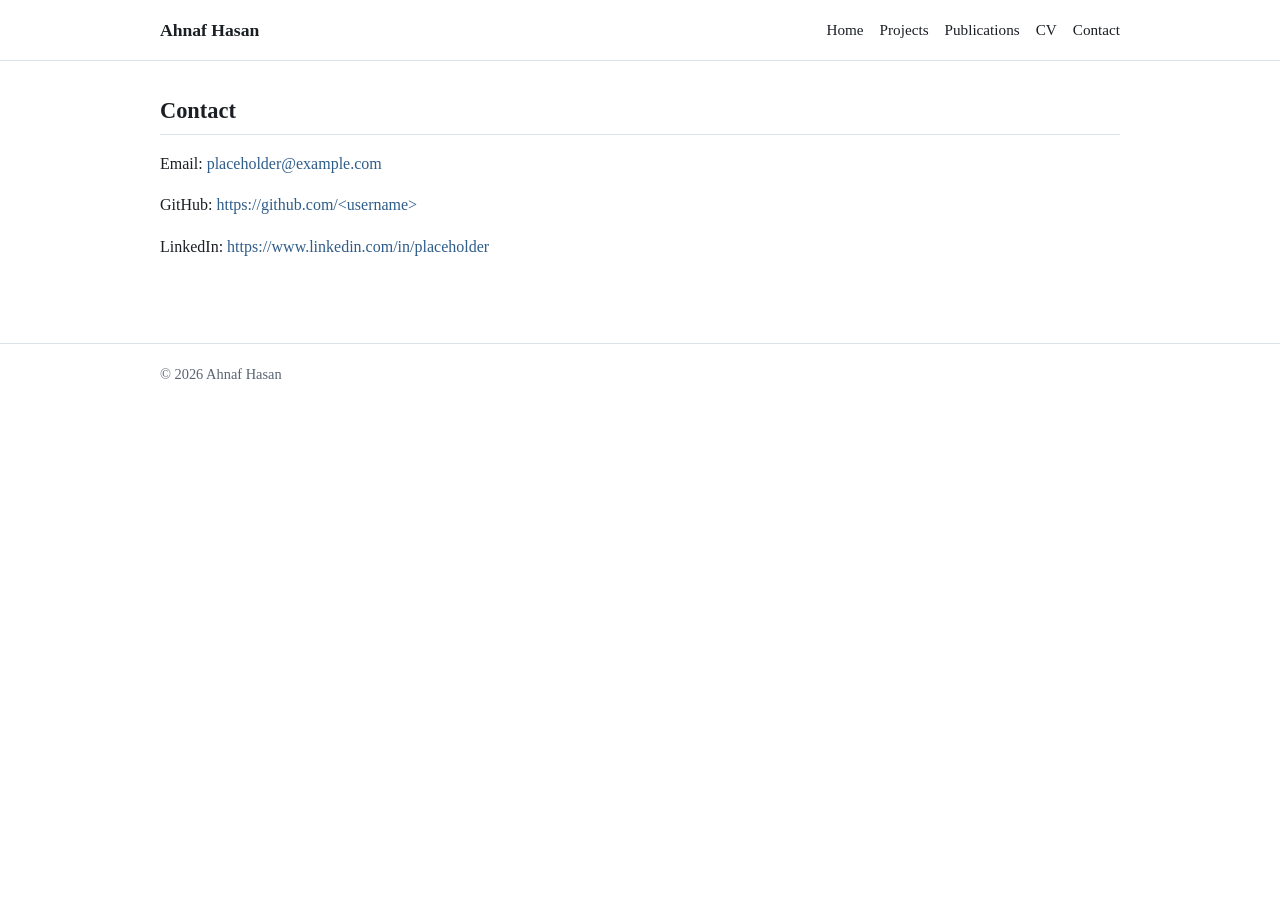
==== contact.html @ 8597c5fa "Initial academic portfolio site" ====
﻿<!DOCTYPE html>
<html lang="en">
<head>
  <meta charset="UTF-8">
  <meta name="viewport" content="width=device-width, initial-scale=1.0">
  <title>Ahnaf Hasan | Contact</title>
  <link rel="stylesheet" href="assets/css/style.css">
</head>
<body>
  <header class="site-header">
    <div class="container nav">
      <div class="nav-name">Ahnaf Hasan</div>
      <nav class="nav-links" aria-label="Main navigation">
        <a href="index.html">Home</a>
        <a href="projects.html">Projects</a>
        <a href="publications.html">Publications</a>
        <a href="cv.html">CV</a>
        <a href="contact.html">Contact</a>
      </nav>
    </div>
  </header>
  <main>
    <div class="container">
      <section>
        <h2>Contact</h2>
        <p>Email: <a href="mailto:placeholder@example.com">placeholder@example.com</a></p>
        <p>GitHub: <a href="https://github.com/<username>">https://github.com/&lt;username&gt;</a></p>
        <p>LinkedIn: <a href="https://www.linkedin.com/in/placeholder">https://www.linkedin.com/in/placeholder</a></p>
      </section>
    </div>
  </main>
  <footer class="footer">
    <div class="container">&copy; 2026 Ahnaf Hasan</div>
  </footer>
</body>
</html>
---- assets/css/style.css ----
﻿:root {
  --bg: #ffffff;
  --text: #1b1f24;
  --muted: #5a6472;
  --accent: #2f5d8a;
  --border: #dde3ea;
  --card: #f8fafc;
}

* {
  box-sizing: border-box;
}

body {
  margin: 0;
  font-family: Georgia, "Times New Roman", serif;
  color: var(--text);
  background: var(--bg);
  line-height: 1.6;
}

a {
  color: var(--accent);
  text-decoration: none;
}

a:hover {
  text-decoration: underline;
}

.container {
  width: min(960px, 92%);
  margin: 0 auto;
}

.site-header {
  border-bottom: 1px solid var(--border);
  background: var(--bg);
}

.nav {
  display: flex;
  justify-content: space-between;
  align-items: center;
  padding: 1rem 0;
  gap: 1rem;
}

.nav-name {
  font-size: 1.1rem;
  font-weight: 600;
}

.nav-links {
  display: flex;
  flex-wrap: wrap;
  gap: 1rem;
}

.nav-links a {
  color: var(--text);
  font-size: 0.95rem;
}

main {
  padding: 2rem 0 3rem;
}

.hero {
  display: grid;
  grid-template-columns: 1.6fr 1fr;
  gap: 2rem;
  align-items: center;
  margin-bottom: 2.5rem;
}

.hero h1 {
  margin: 0 0 0.3rem;
  font-size: clamp(1.8rem, 4vw, 2.5rem);
}

.hero .title {
  margin: 0 0 1rem;
  color: var(--muted);
  font-size: 1.1rem;
}

.hero img {
  width: 100%;
  max-width: 280px;
  border: 1px solid var(--border);
  border-radius: 6px;
  display: block;
  margin-left: auto;
}

section {
  margin-bottom: 2.2rem;
}

h2 {
  margin: 0 0 0.8rem;
  font-size: 1.4rem;
  border-bottom: 1px solid var(--border);
  padding-bottom: 0.3rem;
}

ul {
  padding-left: 1.2rem;
  margin: 0.4rem 0 0;
}

.project-grid {
  display: grid;
  grid-template-columns: repeat(auto-fit, minmax(240px, 1fr));
  gap: 1rem;
}

.card {
  background: var(--card);
  border: 1px solid var(--border);
  border-radius: 8px;
  padding: 1rem;
}

.card h3 {
  margin-top: 0;
  margin-bottom: 0.5rem;
  font-size: 1.1rem;
}

.card p {
  margin: 0.4rem 0 0.7rem;
  color: var(--muted);
}

.link-row {
  display: flex;
  flex-wrap: wrap;
  gap: 0.8rem;
  font-size: 0.95rem;
}

.pub-list {
  list-style: none;
  padding: 0;
  margin: 0;
}

.pub-item {
  padding: 0.9rem 0;
  border-bottom: 1px solid var(--border);
}

.pub-item:last-child {
  border-bottom: 0;
}

.pub-title {
  font-weight: 600;
}

.footer {
  border-top: 1px solid var(--border);
  padding: 1.2rem 0;
  color: var(--muted);
  font-size: 0.9rem;
}

.cv-frame {
  width: 100%;
  min-height: 70vh;
  border: 1px solid var(--border);
}

@media (max-width: 760px) {
  .hero {
    grid-template-columns: 1fr;
  }

  .hero img {
    margin: 0;
    max-width: 220px;
  }
}
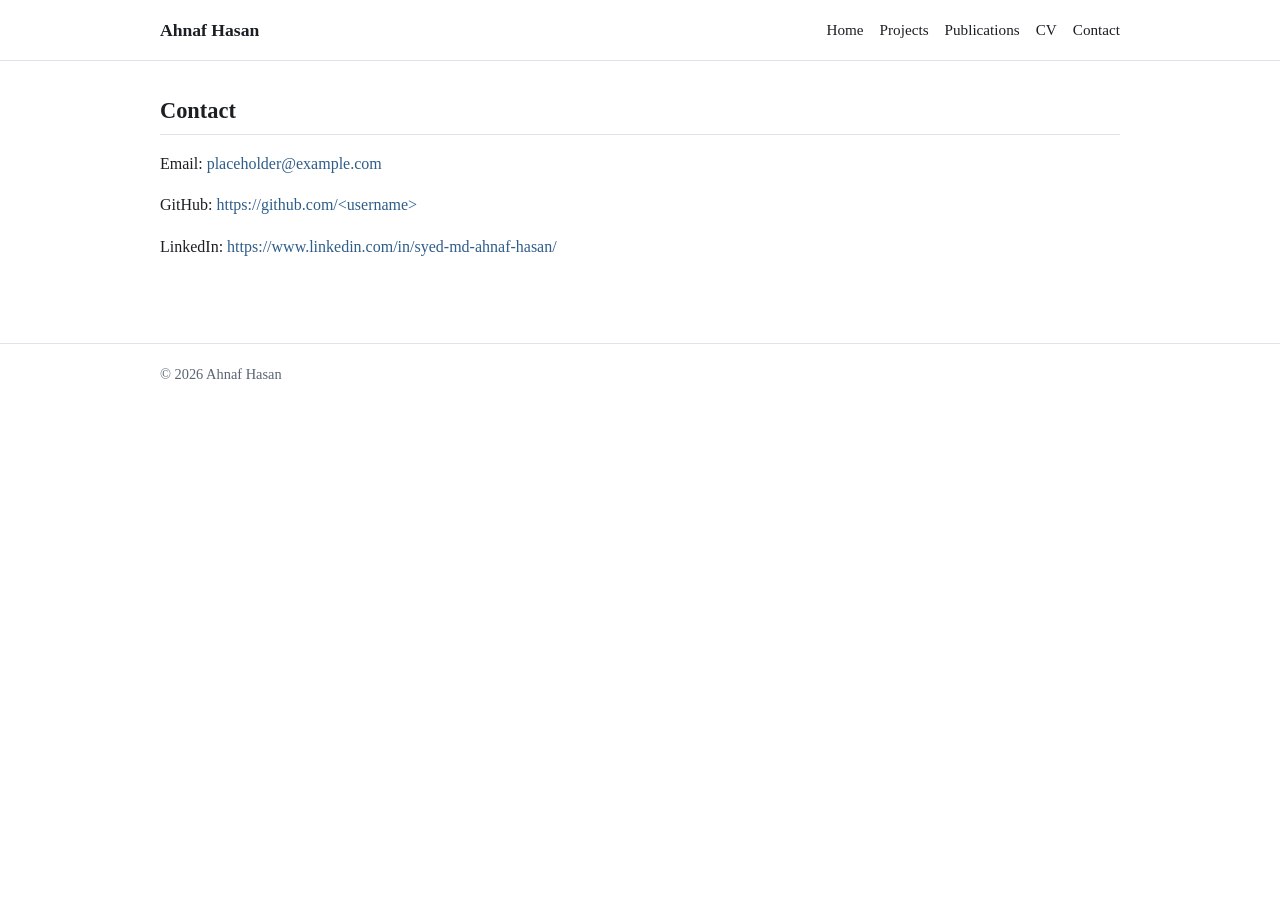
==== commit 264c9af2: "Update LinkedIn contact URL" ====
--- a/contact.html
+++ b/contact.html
@@ -25,7 +25,7 @@
         <h2>Contact</h2>
         <p>Email: <a href="mailto:placeholder@example.com">placeholder@example.com</a></p>
         <p>GitHub: <a href="https://github.com/<username>">https://github.com/&lt;username&gt;</a></p>
-        <p>LinkedIn: <a href="https://www.linkedin.com/in/placeholder">https://www.linkedin.com/in/placeholder</a></p>
+        <p>LinkedIn: <a href="https://www.linkedin.com/in/syed-md-ahnaf-hasan/">https://www.linkedin.com/in/syed-md-ahnaf-hasan/</a></p>
       </section>
     </div>
   </main>
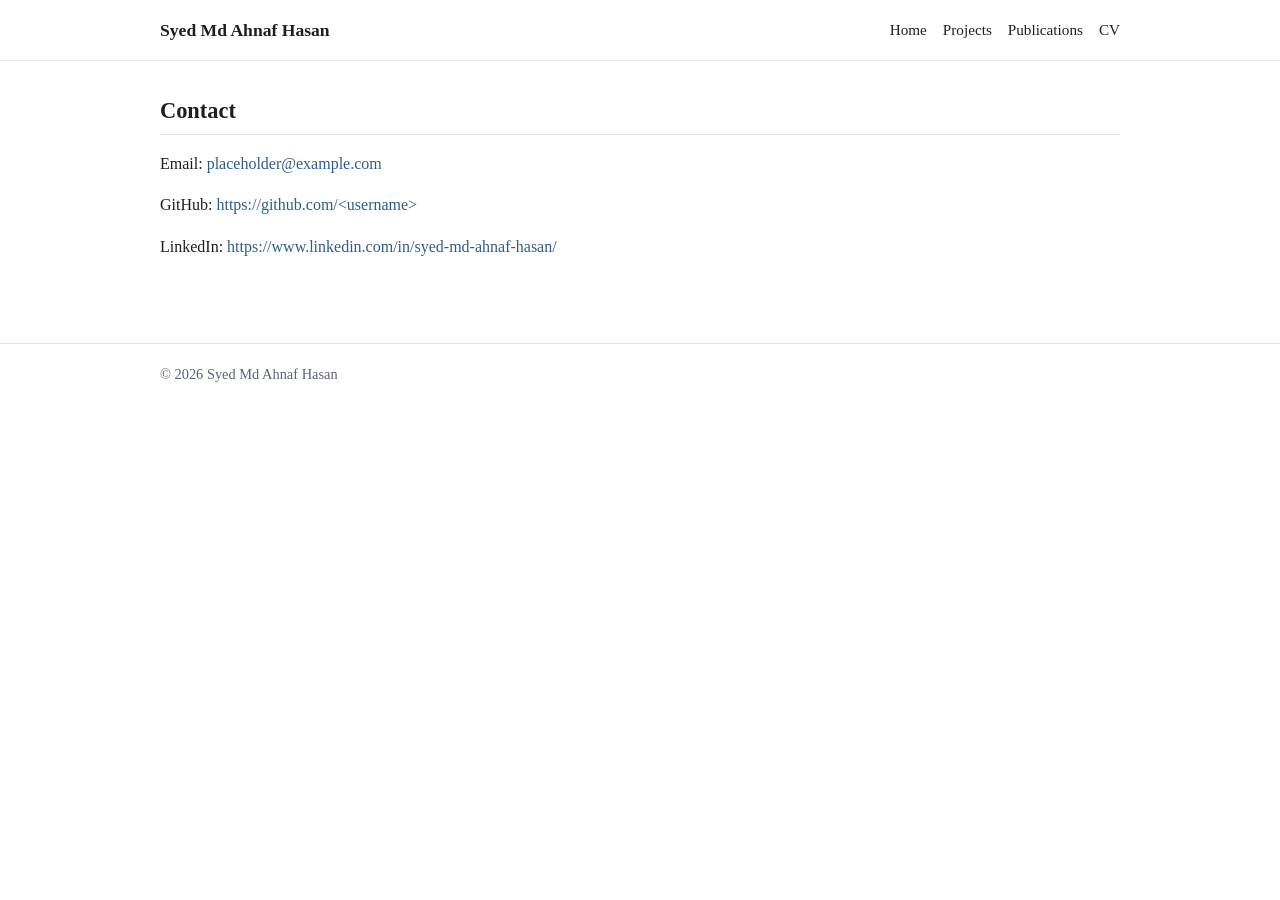
==== commit 5a51c326: "Remove contact tab and add home social icons" ====
--- a/contact.html
+++ b/contact.html
@@ -3,19 +3,19 @@
 <head>
   <meta charset="UTF-8">
   <meta name="viewport" content="width=device-width, initial-scale=1.0">
-  <title>Ahnaf Hasan | Contact</title>
+  <title>Syed Md Ahnaf Hasan | Contact</title>
   <link rel="stylesheet" href="assets/css/style.css">
 </head>
 <body>
   <header class="site-header">
     <div class="container nav">
-      <div class="nav-name">Ahnaf Hasan</div>
+      <div class="nav-name">Syed Md Ahnaf Hasan</div>
       <nav class="nav-links" aria-label="Main navigation">
         <a href="index.html">Home</a>
         <a href="projects.html">Projects</a>
         <a href="publications.html">Publications</a>
         <a href="cv.html">CV</a>
-        <a href="contact.html">Contact</a>
+
       </nav>
     </div>
   </header>
@@ -30,7 +30,7 @@
     </div>
   </main>
   <footer class="footer">
-    <div class="container">&copy; 2026 Ahnaf Hasan</div>
+    <div class="container">&copy; 2026 Syed Md Ahnaf Hasan</div>
   </footer>
 </body>
 </html>
--- a/assets/css/style.css
+++ b/assets/css/style.css
@@ -85,6 +85,36 @@
   font-size: 1.1rem;
 }
 
+.social-links {
+  display: flex;
+  gap: 0.75rem;
+  margin-top: 1rem;
+}
+
+.social-link {
+  width: 2.2rem;
+  height: 2.2rem;
+  border: 1px solid var(--border);
+  border-radius: 999px;
+  display: inline-flex;
+  align-items: center;
+  justify-content: center;
+  color: var(--text);
+  background: #fff;
+}
+
+.social-link:hover {
+  border-color: var(--accent);
+  color: var(--accent);
+  text-decoration: none;
+}
+
+.social-link svg {
+  width: 1.1rem;
+  height: 1.1rem;
+  fill: currentColor;
+}
+
 .hero img {
   width: 100%;
   max-width: 280px;
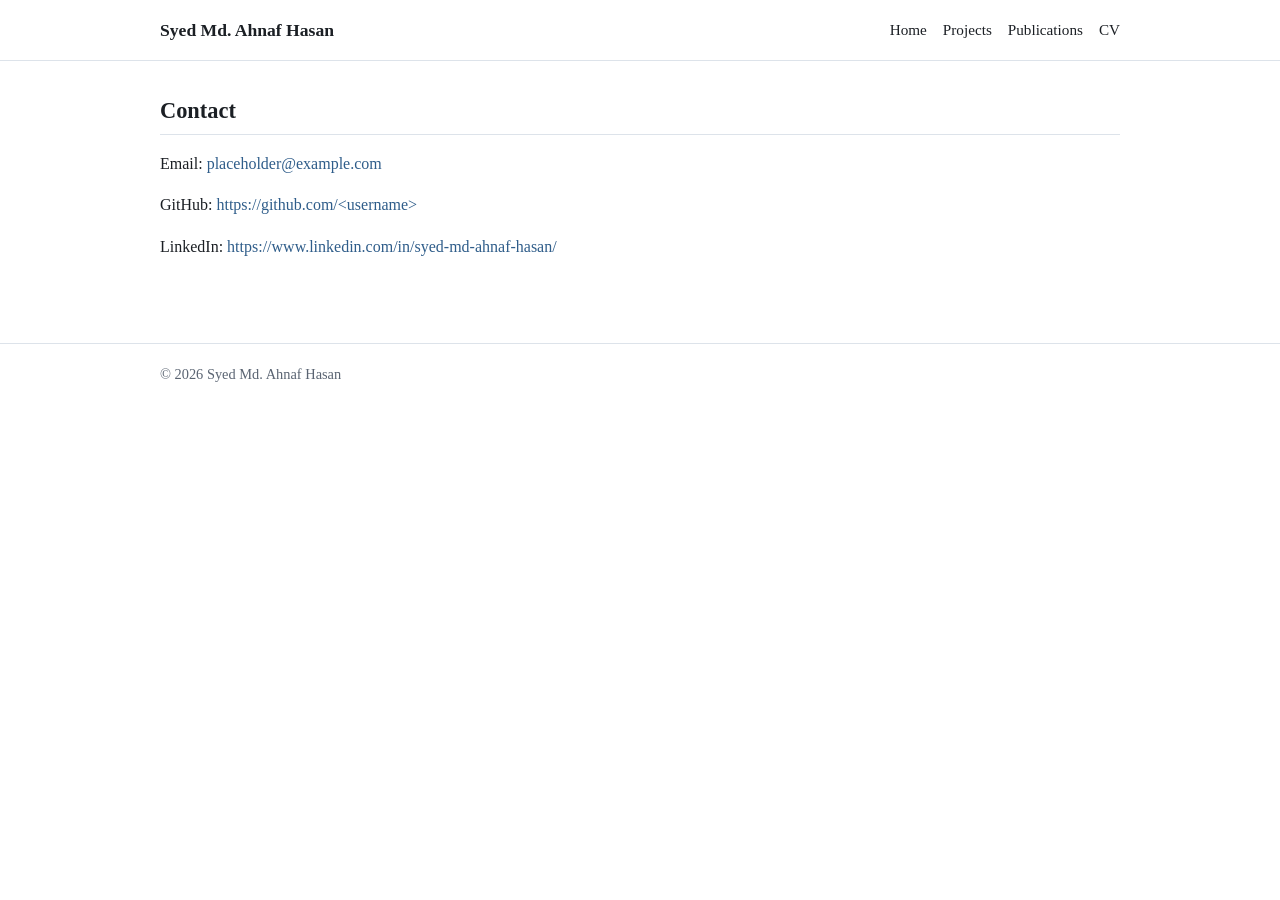
==== commit 3d7e80da: "Use full name with punctuation across site" ====
--- a/contact.html
+++ b/contact.html
@@ -3,13 +3,13 @@
 <head>
   <meta charset="UTF-8">
   <meta name="viewport" content="width=device-width, initial-scale=1.0">
-  <title>Syed Md Ahnaf Hasan | Contact</title>
+  <title>Syed Md. Ahnaf Hasan | Contact</title>
   <link rel="stylesheet" href="assets/css/style.css">
 </head>
 <body>
   <header class="site-header">
     <div class="container nav">
-      <div class="nav-name">Syed Md Ahnaf Hasan</div>
+      <div class="nav-name">Syed Md. Ahnaf Hasan</div>
       <nav class="nav-links" aria-label="Main navigation">
         <a href="index.html">Home</a>
         <a href="projects.html">Projects</a>
@@ -30,7 +30,7 @@
     </div>
   </main>
   <footer class="footer">
-    <div class="container">&copy; 2026 Syed Md Ahnaf Hasan</div>
+    <div class="container">&copy; 2026 Syed Md. Ahnaf Hasan</div>
   </footer>
 </body>
 </html>
